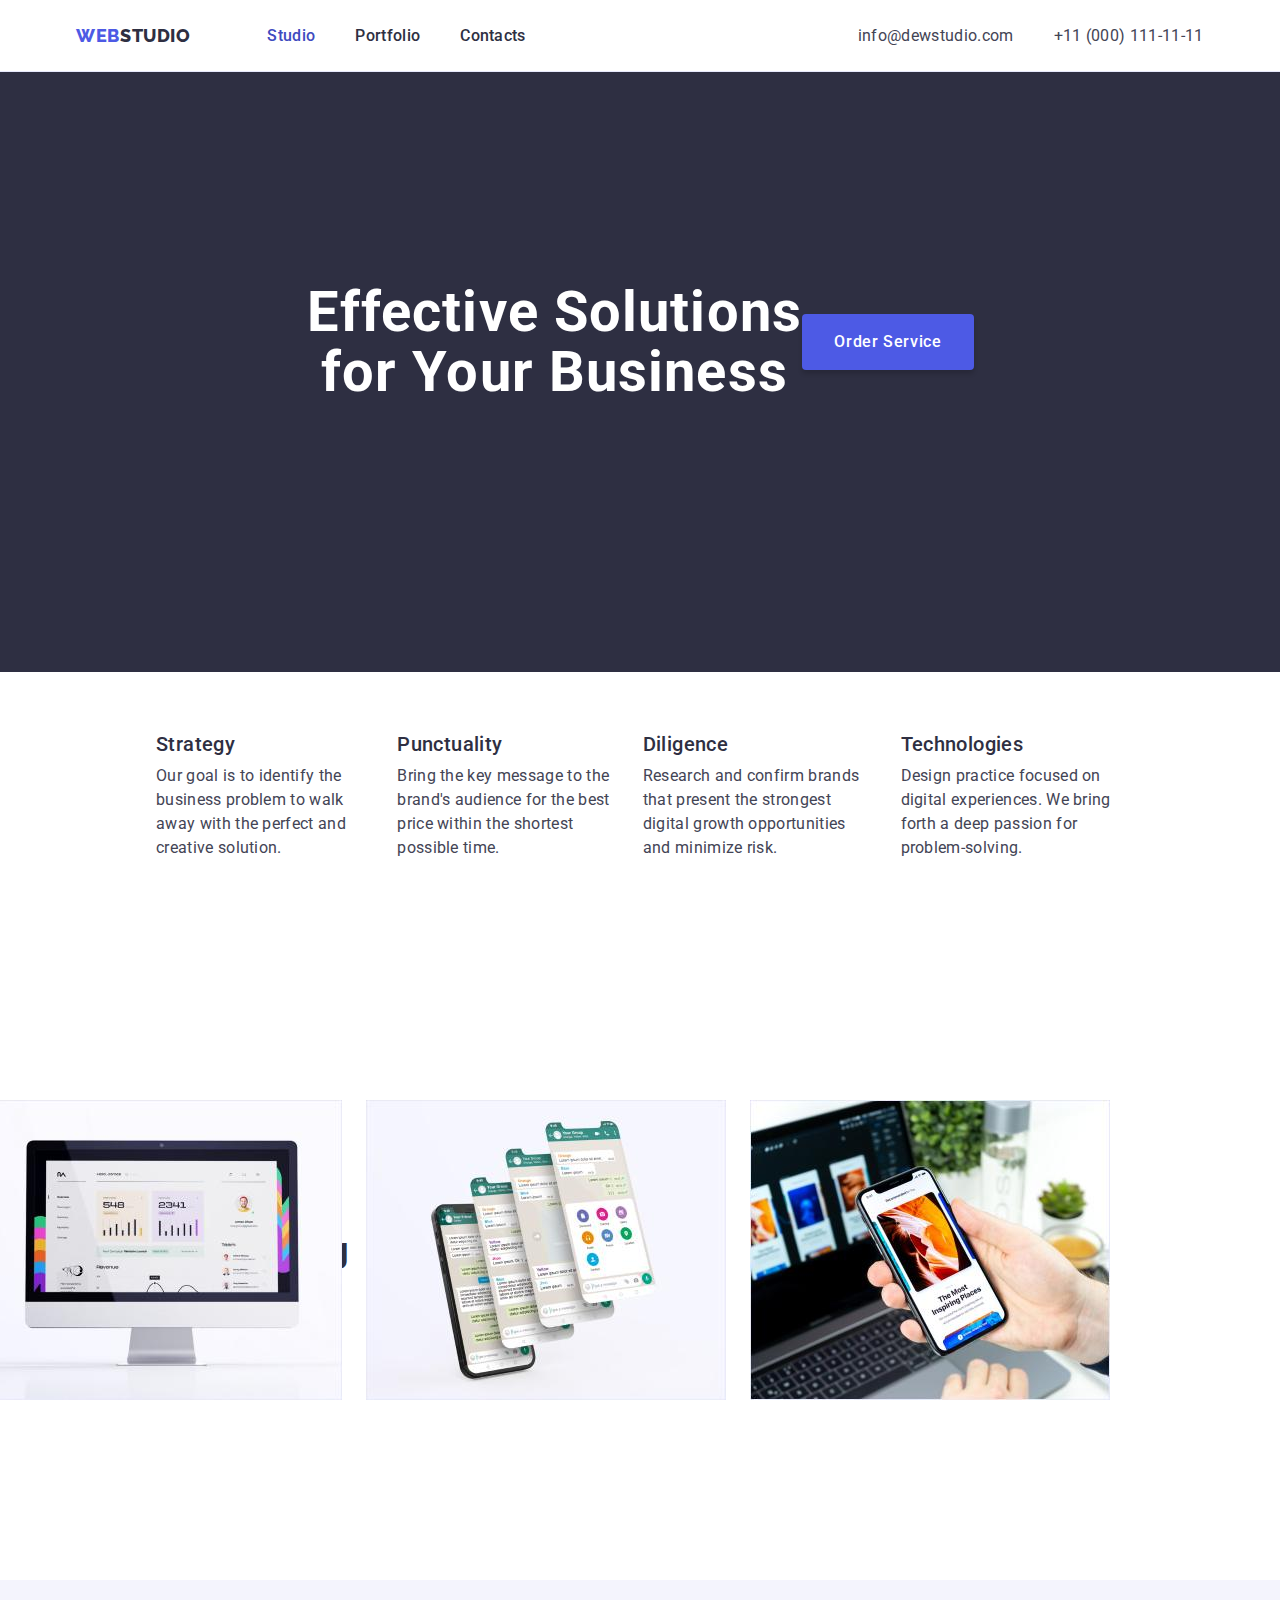
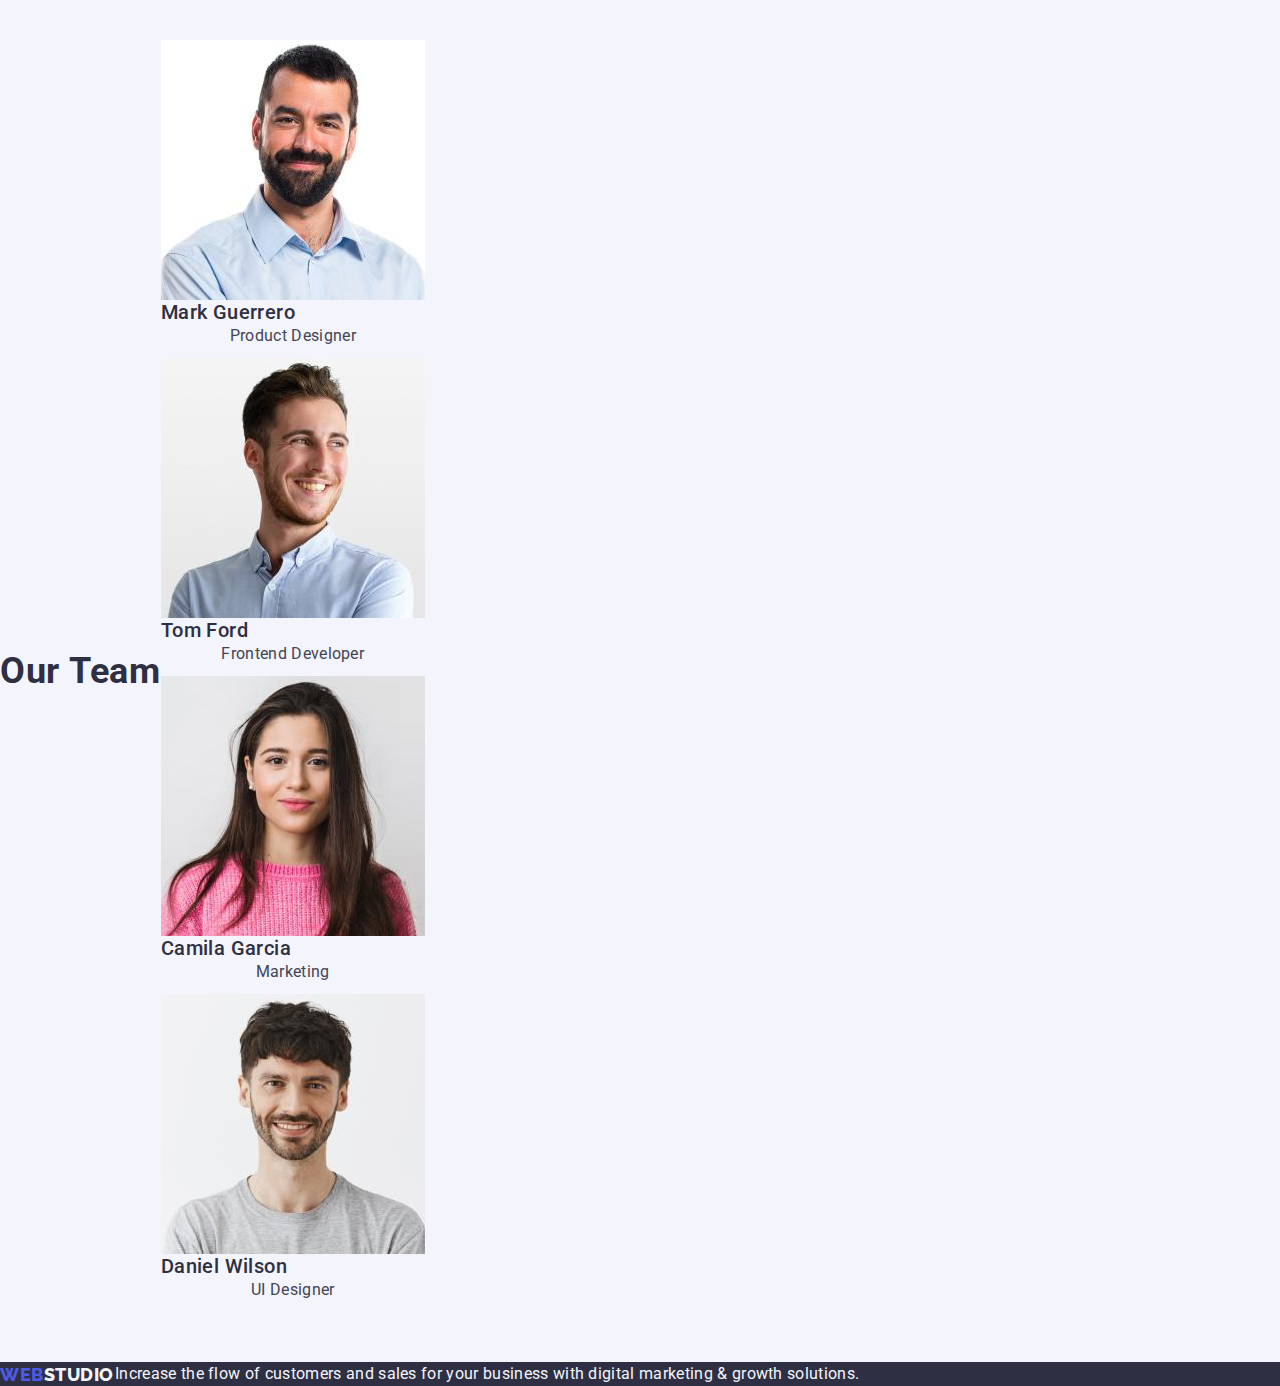
==== index.html @ af6f9128 "second" ====
<!DOCTYPE html>
<html lang="en">
  <head>
    <meta charset="UTF-8" />
    <meta http-equiv="X-UA-Compatible" content="IE=edge" />
    <meta name="viewport" content="width=device-width, initial-scale=1.0" />
    <title>Studio</title>
    <link
      rel="stylesheet"
      href="node_modules/modern-normalize/modern-normalize.css"
    />
    <link rel="preconnect" href="https://fonts.googleapis.com" />
    <link rel="preconnect" href="https://fonts.gstatic.com" crossorigin />
    <link
      href="https://fonts.googleapis.com/css2?family=Raleway:ital,wght@0,800;1,800&family=Roboto:ital,wght@0,400;0,500;0,700;0,900;1,400;1,500;1,700;1,900&display=swap"
      rel="stylesheet"
    />
    <link rel="stylesheet" href=".//css/styles.css" />
  </head>
  <body>
    <header>
      <div class="container">
        <a class="link-logo" href="index.html"
          >Web<span class="logo-part">Studio</span></a
        >
        <nav>
          <ul class="nav-list">
            <li>
              <a class="link-active nav-list-link" href="index.html">Studio</a>
            </li>
            <li>
              <a class="nav-list-link" href="portfolio.html">Portfolio</a>
            </li>
            <li>
              <a class="nav-list-link" href="contacts.html">Contacts</a>
            </li>
          </ul>
        </nav>
        <address class="link-adr">
          <ul class="contacts-list">
            <li>
              <a class="contacts-list-link" href="mailto:info@dewstudio.com"
                >info@dewstudio.com</a
              >
            </li>
            <li>
              <a class="contacts-list-link" href="tel:+110001111111"
                >+11 (000) 111-11-11</a
              >
            </li>
          </ul>
        </address>
      </div>
    </header>
    <main>
      <section class="hero">
        <div class="container">
          <h1 class="hero-title">Effective Solutions for Your Business</h1>

          <button type="button" class="hero-button">Order Service</button>
        </div>
      </section>
      <section class="section-features">
        <div class="container">
          <h2 class="visually-hidden">Our benefits</h2>
          <ul class="features-list">
            <li>
              <h3 class="features-list-title">Strategy</h3>
              <p class="features-list-text">
                Our goal is to identify the business problem to walk away with
                the perfect and creative solution.
              </p>
            </li>
            <li>
              <h3 class="features-list-title">Punctuality</h3>
              <p class="features-list-text">
                Bring the key message to the brand's audience for the best price
                within the shortest possible time.
              </p>
            </li>
            <li>
              <h3 class="features-list-title">Diligence</h3>
              <p class="features-list-text">
                Research and confirm brands that present the strongest digital
                growth opportunities and minimize risk.
              </p>
            </li>
            <li>
              <h3 class="features-list-title">Technologies</h3>
              <p class="features-list-text">
                Design practice focused on digital experiences. We bring forth a
                deep passion for problem-solving.
              </p>
            </li>
          </ul>
        </div>
      </section>
      <section class="section-work">
        <div class="container">
          <h2 class="work-title">What Are We Doing</h2>
          <ul class="work-list">
            <li>
              <img src="./image/img1-1.jpg" alt="pc" width="360" height="300" />
            </li>
            <li>
              <img
                src="./image/img1-2.jpg"
                alt="phone"
                width="360"
                height="300"
              />
            </li>
            <li>
              <img
                src="./image/img1-3.jpg"
                alt="phonelaptop"
                width="360"
                height="300"
              />
            </li>
          </ul>
        </div>
      </section>
      <section class="section-team">
        <div class="container">
          <h2 class="team-title">Our Team</h2>
          <ul class="team-list">
            <li>
              <img
                src="./image/img1-4.jpg"
                alt="Mark Guerrero"
                width="264"
                height="260"
              />
              <h3 class="team-list-title">Mark Guerrero</h3>
              <p class="team-list-text">Product Designer</p>
            </li>
            <li>
              <img
                src="./image/img1-5.jpg"
                alt="Tom Ford"
                width="264"
                height="260"
              />
              <h3 class="team-list-title">Tom Ford</h3>
              <p class="team-list-text">Frontend Developer</p>
            </li>
            <li>
              <img
                src="./image/img1-6.jpg"
                alt="Camila Garcia"
                width="264"
                height="260"
              />
              <h3 class="team-list-title">Camila Garcia</h3>
              <p class="team-list-text">Marketing</p>
            </li>
            <li>
              <img
                src="./image/img1-7.jpg"
                alt="Daniel Wilson"
                width="264"
                height="260"
              />
              <h3 class="team-list-title">Daniel Wilson</h3>
              <p class="team-list-text">UI Designer</p>
            </li>
          </ul>
        </div>
      </section>
    </main>
    <footer class="footer">
      <div class="container">
        <a class="link-logo" href="index.html"
          >Web<span class="logo-part-footer">Studio</span></a
        >
        <p class="text-footer">
          Increase the flow of customers and sales for your business with
          digital marketing & growth solutions.
        </p>
      </div>
    </footer>
  </body>
</html>
---- css/styles.css ----
:root {
  --color-dark: #2e2f42;
  --color-pressed-states: #404bbf;
  --color-text: #434455;
  --color-primary-brand: #4d5ae5;
  --color-white-background: #ffffff;
  --color-light: #f4f4fd;
  --color-accent: #e7e9fc;
  --color-subtle-text: #8e8f99;
  --color-modal-overlay: #2e2f4266;
  --color-hero-background: #2e2f42;
  --color-modal-background: #fcfcfc;
  --color-success: #31d0aa;
}

body {
  color: var(--color-dark);
  font-family: 'Roboto', 'Raleway', sans-serif;
  background-color: var(--color-white-background);
  margin: 0;
}

header {
  display: flex;
  height: 72px;
  justify-content: center;
  align-items: center;
  flex-shrink: 0;
  box-sizing: border-box;
  border-bottom: 1px solid var(--color-accent);
  background: var(--color-white-background);
}

ul {
  list-style-type: none;
  margin: 0;
  padding: 0;
}

a {
  text-decoration: none;
}

button {
  cursor: pointer;
  padding: 0;
}

address {
  font-style: normal;
}

p,
h1,
h2,
h3,
h4 {
  margin: 0;
}

img {
  display: block;
  max-width: 100vh;
  height: auto;
}

.section-features,
.section-work,
.section-team,
.section-portfolio {
  padding: 60px 0;
}

.container {
  display: flex;
  align-items: center;
  max-width: none;
  padding-left: 0;
  padding-right: 0;
  margin-left: 0;
  margin-right: 0;
}
.visually-hidden {
  position: absolute;
  width: 1px;
  height: 1px;
  margin: -1px;
  border: 0;
  padding: 0;
  white-space: nowrap;
  clip-path: inset(100%);
  clip: rect(0 0 0 0);
  overflow: hidden;
}

.link-logo {
  color: var(--color-primary-brand);
  font-family: Raleway;
  font-size: 18px;
  font-weight: 800;
  line-height: 1.16667;
  letter-spacing: 0.54px;
  text-transform: uppercase;
  display: flex;
  width: 115px;
  height: 24px;
  align-items: center;
  flex-shrink: 0;
  box-sizing: border-box;
}

.logo-part {
  color: var(--color-dark);
}

.logo-part-footer {
  color: var(--color-light);
}

.nav-list {
  display: flex;
  align-items: center;
  gap: 40px;
  justify-content: center;
  padding: 24px 332px 24px 76px;
  box-sizing: border-box;
}

.nav-list-link {
  color: var(--color-dark);
  font-family: inherit;
  font-size: 16px;
  font-weight: 500;
  line-height: 1.5;
  letter-spacing: 0.32px;
}

.nav-list-link:hover,
.nav-list-link:focus {
  color: var(--color-pressed-states);
}

.nav-list-link:active {
  color: var(--color-pressed-states);
}

.link-active {
  color: var(--color-pressed-states);
}

.contacts-list {
  display: flex;
  gap: 40px;
  align-items: center;
  justify-content: flex-end;

  /* width: calc((100% - 2 * 24px) / 3); */
}

.contacts-list-link {
  color: var(--color-text);
  font-family: inherit;
  font-size: 16px;
  line-height: 1.5;
  letter-spacing: 0.32px;
}

.contacts-list-link:hover,
.contacts-list-link:focus {
  color: var(--color-pressed-states);
}

.nav-list,
.contacts-list {
  gap: 40px;
}

.hero {
  background-color: var(--color-dark);
  display: flex;
  flex-direction: column;
  justify-content: center;
  align-items: center;
  height: 600px;
  flex-shrink: 0;
  box-sizing: border-box;
  padding-bottom: 60px;
}

.hero-title {
  color: var(--color-white-background);
  display: flex;
  text-align: center;
  width: 496px;
  font-family: inherit;
  font-size: 56px;
  font-weight: 700;
  line-height: 1.07143;
  letter-spacing: 1.12px;
  /* margin: 188px 472px 48px 472px; */
}

.hero-button {
  color: var(--color-white-background);
  text-align: center;
  font-family: inherit;
  font-size: 16px;
  font-weight: 500;
  line-height: 1.5;
  letter-spacing: 0.64px;
  background-color: var(--color-primary-brand);
  padding: 16px 32px;
  border-radius: 4px;
  box-shadow: 0px 4px 4px 0px rgba(0, 0, 0, 0.15);
  border: none;
  display: flex;
  align-items: center;
  justify-content: center;
  /* margin-top: 24px; */
}

.hero-button:hover,
.hero-button:focus {
  color: var(--color-white-background);
  background-color: var(--color-pressed-states);
}

.section-features {
  display: flex;
  align-items: center;
  justify-content: space-between;
  box-sizing: border-box;
  flex-shrink: 0;
  margin: 0 156px;
}

.features-list {
  display: flex;
  justify-content: space-between;
  align-items: center;
  gap: 24px;
}

.features-list-title {
  color: var(--color-dark);
  font-family: inherit;
  font-size: 20px;
  font-weight: 500;
  line-height: 1.2;
  letter-spacing: 0.4px;
  padding-bottom: 8px;
}

.features-list-text {
  color: var(--color-text);
  font-family: inherit;
  font-size: 16px;
  line-height: 1.5;
  letter-spacing: 0.32px;
}

.section-work {
  display: flex;
  align-items: center;
  justify-content: center;
  box-sizing: border-box;
  flex-shrink: 0;
  margin: 120px 156px 120px 156px;
}

.work-title {
  color: var(--color-dark);
  text-align: center;
  font-family: inherit;
  font-size: 36px;
  font-weight: 700;
  line-height: 1.11111;
  letter-spacing: 0.72px;
  text-transform: capitalize;
  display: flex;
  justify-content: center;
  align-items: center;
}

.work-list {
  display: flex;
  justify-content: center;
  gap: 24px;
  width: calc((100% - 2 * 24px) / 3);
}

.team-title {
  color: var(--color-dark);
  text-align: center;
  font-family: inherit;
  font-size: 36px;
  font-weight: 700;
  line-height: 1.11111;
  letter-spacing: 0.72px;
  text-transform: capitalize;
}

.team-list {
  display: flex;
  gap: 10px;
  align-items: flex-start;
  flex-wrap: wrap;
  gap: 10px;
  width: calc((100% - 2 * 24px) / 3);
}

.team-list-title {
  color: var(--color-dark);
  font-family: inherit;
  font-size: 20px;
  font-weight: 500;
  line-height: 1.2;
  letter-spacing: 0.4px;
}

.team-list-text {
  color: var(--color-text);
  text-align: center;
  font-family: Roboto;
  font-size: 16px;
  font-style: normal;
  font-weight: 400;
  line-height: 1.5;
  letter-spacing: 0.32px;
}

.text-footer {
  color: var(--color-light);
  font-family: inherit;
  font-size: 16px;
  line-height: 1.5;
  letter-spacing: 0.32px;
}



.button {
  color: var(--color-primary-brand);
  text-align: center;
  font-family: inherit;
  font-size: 16px;
  font-weight: 500;
  line-height: 1.5;
  letter-spacing: 0.64px;
  background-color: var(--color-light);
  display: flex;
  padding: 12px 24px;
  justify-content: center;
  border-radius: 4px;
  border: 1px solid var(--color-accent);
}

.buttons-list {
  display: flex;
  gap: 10px;
  align-items: flex-start;
  flex-wrap: wrap;
  gap: 10px;
  width: calc((100% - 2 * 24px) / 3);
}

.button:hover,
.button:focus {
  color: var(--color-white-background);
  background-color: var(--color-pressed-states);
}

.button:active {
  background-color: var(--color-pressed-states);
}

.portfolio-list {
  display: flex;
  gap: 10px;
  align-items: flex-start;
  flex-wrap: wrap;
  gap: 10px;
  width: calc((100% - 2 * 12px) / 3);
}

.portfolio-list-title {
  color: var(--color-dark);
  font-family: inherit;
  font-size: 20px;
  font-weight: 500;
  line-height: 1.2;
  letter-spacing: 0.4px;
}

.portfolio-list-link {
  color: var(--color-text);
  font-family: inherit;
  font-size: 16px;
  line-height: 1.5;
  letter-spacing: 0.32px;
}

.portfolio-list-text {
  color: var(--color-text);
  font-family: inherit;
  font-size: 16px;
  line-height: 1.5;
  letter-spacing: 0.32px;
}

.section-portfolio {
  background-color: var(--color-white-background);
}

.section-work {
  background-color: var(--color-white-background);
}

.section-features {
  background-color: var(--color-white-background);
}

.section-team {
  background-color: var(--color-light);
}

.footer {
  background-color: var(--color-dark);
}
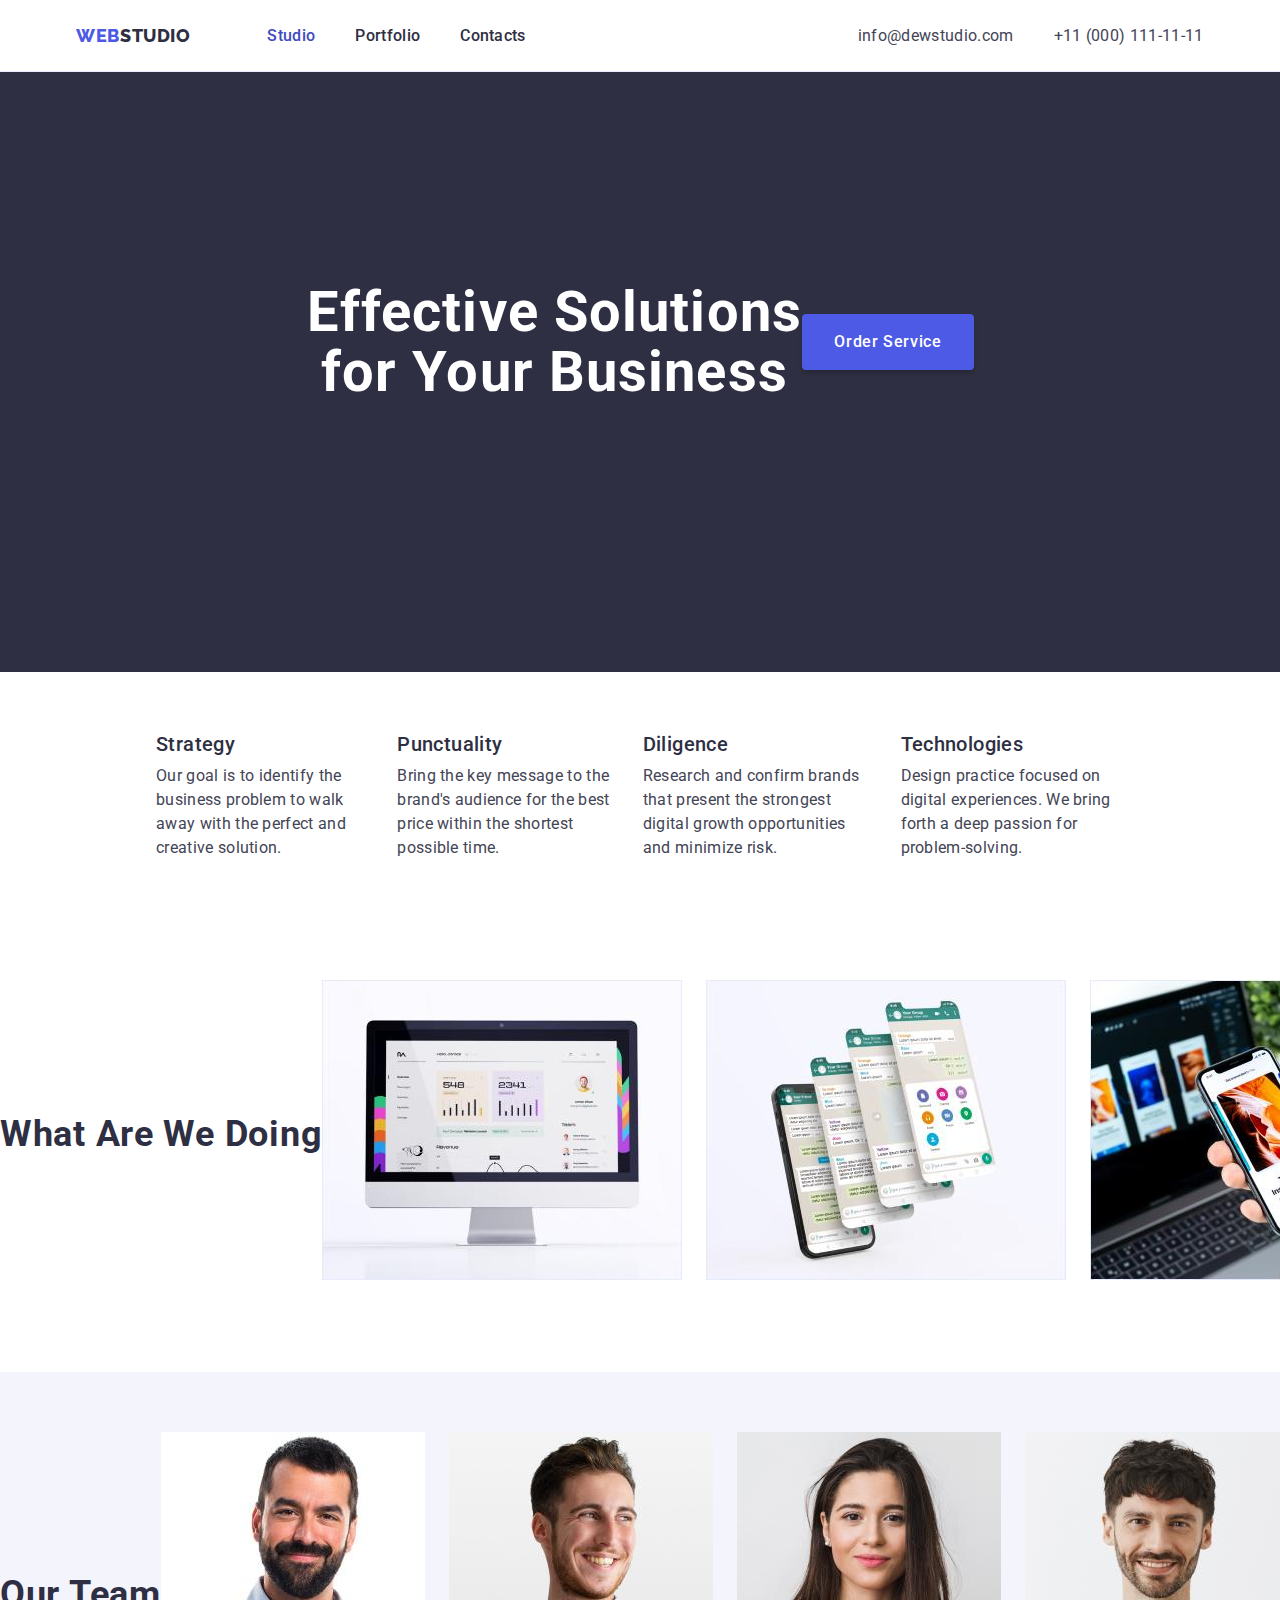
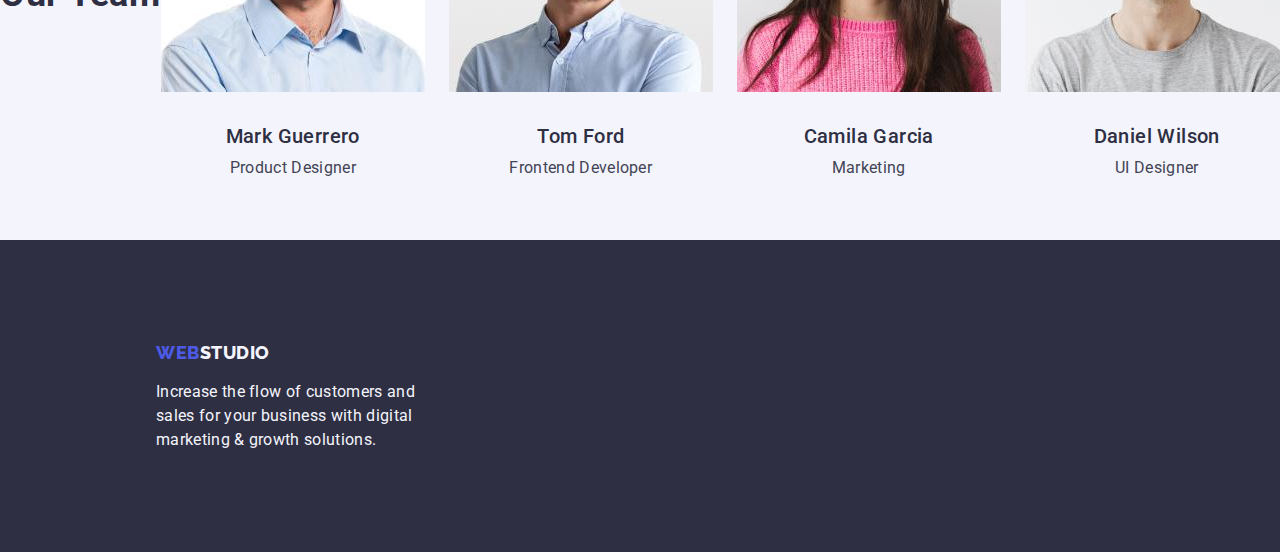
==== commit 03a41069: "9" ====
--- a/index.html
+++ b/index.html
@@ -171,7 +171,7 @@
     </main>
     <footer class="footer">
       <div class="container">
-        <a class="link-logo" href="index.html"
+        <a class="link-logo-footer" href="index.html"
           >Web<span class="logo-part-footer">Studio</span></a
         >
         <p class="text-footer">
--- a/css/styles.css
+++ b/css/styles.css
@@ -62,6 +62,7 @@
   display: block;
   max-width: 100vh;
   height: auto;
+  padding-bottom: 32px;
 }
 
 .section-features,
@@ -113,10 +114,6 @@
   color: var(--color-dark);
 }
 
-.logo-part-footer {
-  color: var(--color-light);
-}
-
 .nav-list {
   display: flex;
   align-items: center;
@@ -213,12 +210,7 @@
   border-radius: 4px;
   box-shadow: 0px 4px 4px 0px rgba(0, 0, 0, 0.15);
   border: none;
-  display: flex;
-  align-items: center;
-  justify-content: center;
-  /* margin-top: 24px; */
-}
-
+}
 .hero-button:hover,
 .hero-button:focus {
   color: var(--color-white-background);
@@ -228,7 +220,7 @@
 .section-features {
   display: flex;
   align-items: center;
-  justify-content: space-between;
+  justify-content: center;
   box-sizing: border-box;
   flex-shrink: 0;
   margin: 0 156px;
@@ -236,8 +228,10 @@
 
 .features-list {
   display: flex;
-  justify-content: space-between;
-  align-items: center;
+
+  /* justify-content: center; */
+  align-items: flex-start;
+  box-sizing: border-box;
   gap: 24px;
 }
 
@@ -261,11 +255,12 @@
 
 .section-work {
   display: flex;
-  align-items: center;
-  justify-content: center;
-  box-sizing: border-box;
-  flex-shrink: 0;
-  margin: 120px 156px 120px 156px;
+  flex-wrap: wrap;
+  align-items: center;
+  justify-content: center;
+  box-sizing: border-box;
+  flex-shrink: 0;
+  margin: 0 auto;
 }
 
 .work-title {
@@ -277,18 +272,33 @@
   line-height: 1.11111;
   letter-spacing: 0.72px;
   text-transform: capitalize;
-  display: flex;
-  justify-content: center;
-  align-items: center;
+  padding-bottom: 24px;
 }
 
 .work-list {
   display: flex;
-  justify-content: center;
+  /* justify-content: space-between; */
+
+  align-items: flex-start;
   gap: 24px;
   width: calc((100% - 2 * 24px) / 3);
 }
-
+.section-team {
+  display: flex;
+  flex-wrap: wrap;
+  align-items: center;
+  justify-content: center;
+  box-sizing: border-box;
+  flex-shrink: 0;
+  margin: 0 auto;
+}
+.team-list {
+  display: flex;
+  gap: 24px;
+  align-items: flex-start;
+  /* justify-content: space-between; */
+  width: calc((100% - 3 * 24px) / 4);
+}
 .team-title {
   color: var(--color-dark);
   text-align: center;
@@ -298,24 +308,18 @@
   line-height: 1.11111;
   letter-spacing: 0.72px;
   text-transform: capitalize;
-}
-
-.team-list {
-  display: flex;
-  gap: 10px;
-  align-items: flex-start;
-  flex-wrap: wrap;
-  gap: 10px;
-  width: calc((100% - 2 * 24px) / 3);
+  padding-bottom: 24px;
 }
 
 .team-list-title {
   color: var(--color-dark);
+  text-align: center;
   font-family: inherit;
   font-size: 20px;
   font-weight: 500;
   line-height: 1.2;
   letter-spacing: 0.4px;
+  padding-bottom: 8px;
 }
 
 .team-list-text {
@@ -328,7 +332,46 @@
   line-height: 1.5;
   letter-spacing: 0.32px;
 }
-
+.footer {
+  display: flex;
+  flex-direction: column;
+  justify-content: center;
+  align-items: baseline;
+  height: 312px;
+  flex-shrink: 0;
+  box-sizing: border-box;
+  /* padding-bottom: 60px; */
+}
+.footer .container {
+  display: flex;
+  flex-direction: column;
+  box-sizing: border-box;
+  justify-content: baseline;
+  align-items: flex-start;
+  width: 264px;
+  height: 112px;
+  flex-shrink: 0;
+  gap: 16px;
+  margin-left: 156px;
+}
+.link-logo-footer {
+  color: var(--color-primary-brand);
+  font-family: Raleway;
+  font-size: 18px;
+  font-weight: 800;
+  line-height: 1.16667;
+  letter-spacing: 0.54px;
+  text-transform: uppercase;
+  display: flex;
+  width: 115px;
+  height: 24px;
+  align-items: center;
+  flex-shrink: 0;
+  box-sizing: border-box;
+}
+.logo-part-footer {
+  color: var(--color-light);
+}
 .text-footer {
   color: var(--color-light);
   font-family: inherit;
@@ -336,9 +379,16 @@
   line-height: 1.5;
   letter-spacing: 0.32px;
 }
-
-
-
+.section-portfolio-buttons {
+  display: flex;
+  justify-content: center;
+  align-items: center;
+  box-sizing: border-box;
+  padding-top: 24px;
+  flex-shrink: 0;
+  margin: 0 auto;
+  min-width: 586px;
+}
 .button {
   color: var(--color-primary-brand);
   text-align: center;
@@ -348,20 +398,16 @@
   line-height: 1.5;
   letter-spacing: 0.64px;
   background-color: var(--color-light);
-  display: flex;
   padding: 12px 24px;
-  justify-content: center;
   border-radius: 4px;
   border: 1px solid var(--color-accent);
 }
 
 .buttons-list {
   display: flex;
-  gap: 10px;
-  align-items: flex-start;
-  flex-wrap: wrap;
-  gap: 10px;
-  width: calc((100% - 2 * 24px) / 3);
+  gap: 24px;
+  justify-content: space-between;
+  align-items: center;
 }
 
 .button:hover,
@@ -372,15 +418,24 @@
 
 .button:active {
   background-color: var(--color-pressed-states);
-}
-
+  box-shadow: 0px 3px 1px 0px rgba(0, 0, 0, 0.1),
+    0px 2px 1px 0px rgba(0, 0, 0, 0.08), 0px 2px 2px 0px rgba(0, 0, 0, 0.12);
+}
+.section-portfolio {
+  display: flex;
+  flex-wrap: wrap;
+  align-items: center;
+  /* justify-content: center; */
+  box-sizing: border-box;
+  flex-shrink: 0;
+  margin: 0 auto;
+}
 .portfolio-list {
   display: flex;
-  gap: 10px;
-  align-items: flex-start;
-  flex-wrap: wrap;
-  gap: 10px;
-  width: calc((100% - 2 * 12px) / 3);
+  gap: 24px;
+  align-items: center;
+  justify-content: space-between;
+  width: calc((100% - 2 * 24px) / 3);
 }
 
 .portfolio-list-title {
@@ -390,6 +445,7 @@
   font-weight: 500;
   line-height: 1.2;
   letter-spacing: 0.4px;
+  padding-bottom: 8px;
 }
 
 .portfolio-list-link {
@@ -426,4 +482,4 @@
 
 .footer {
   background-color: var(--color-dark);
-}+}
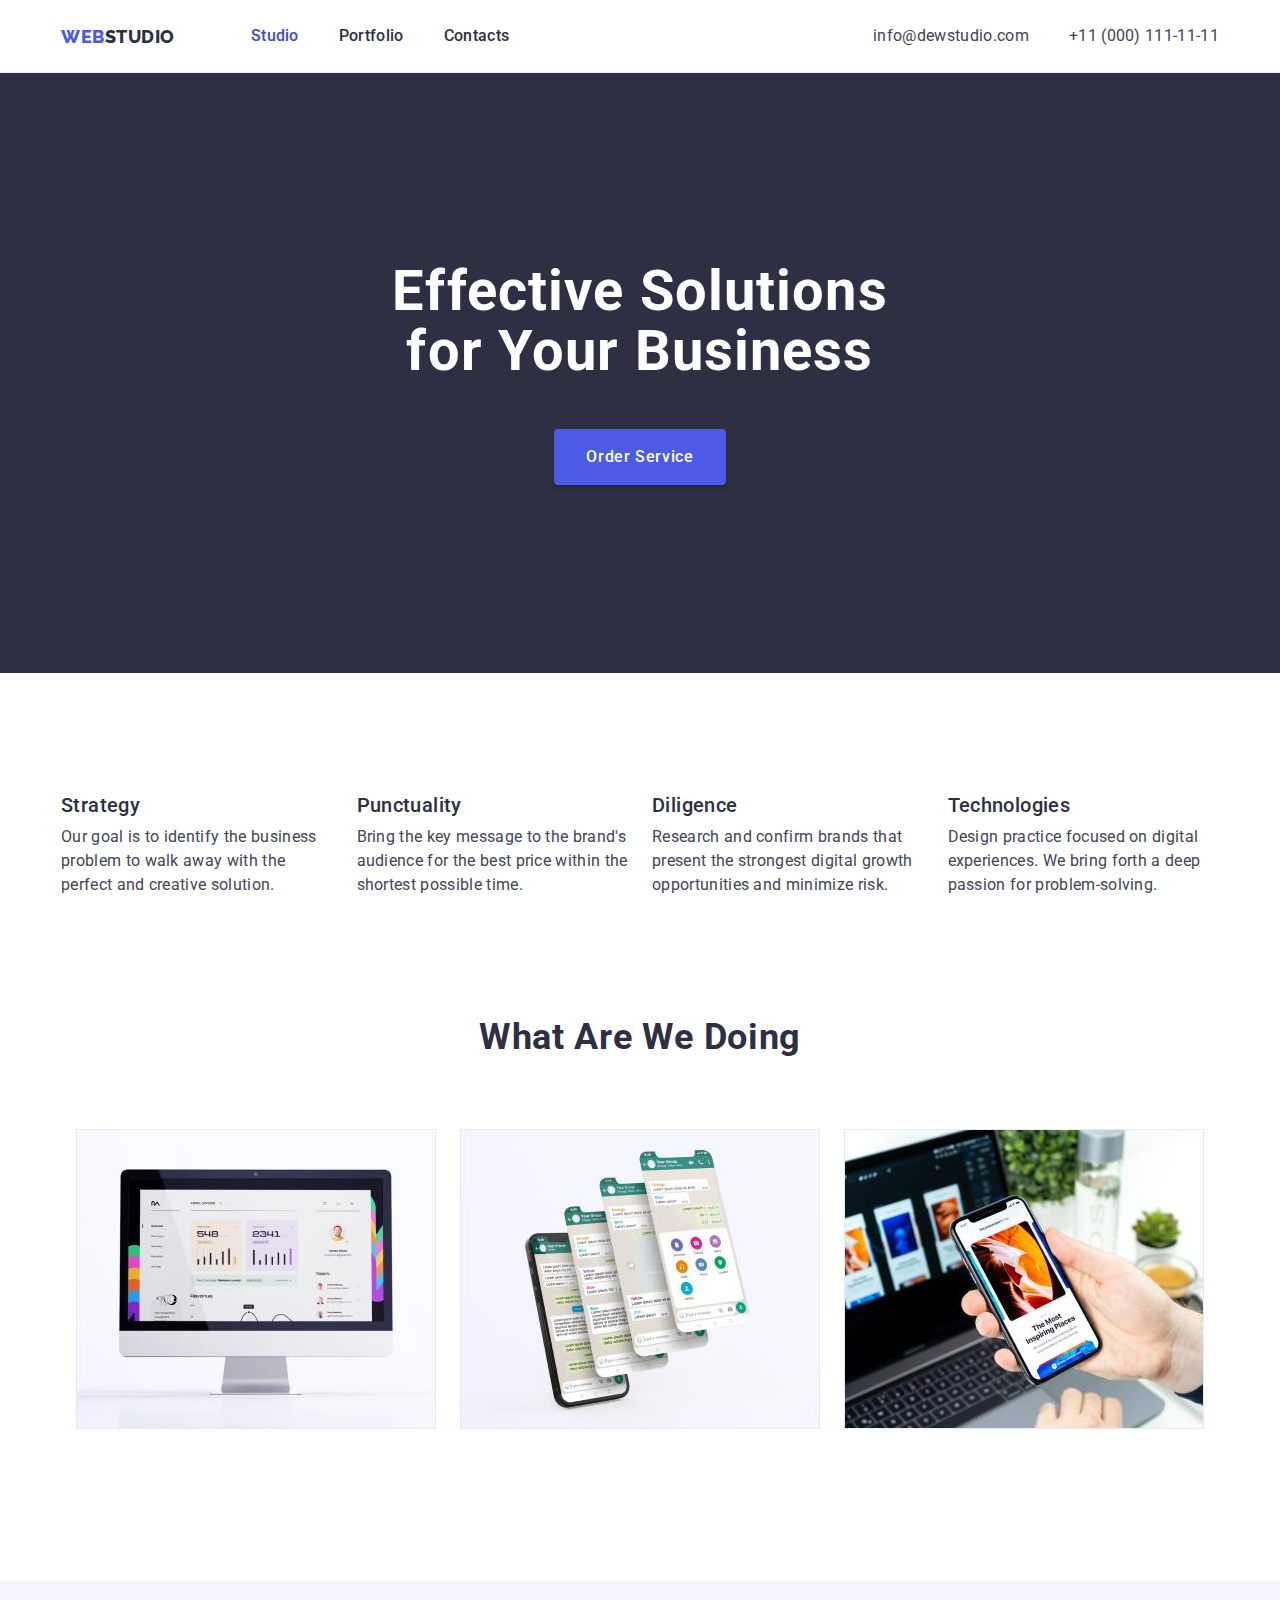
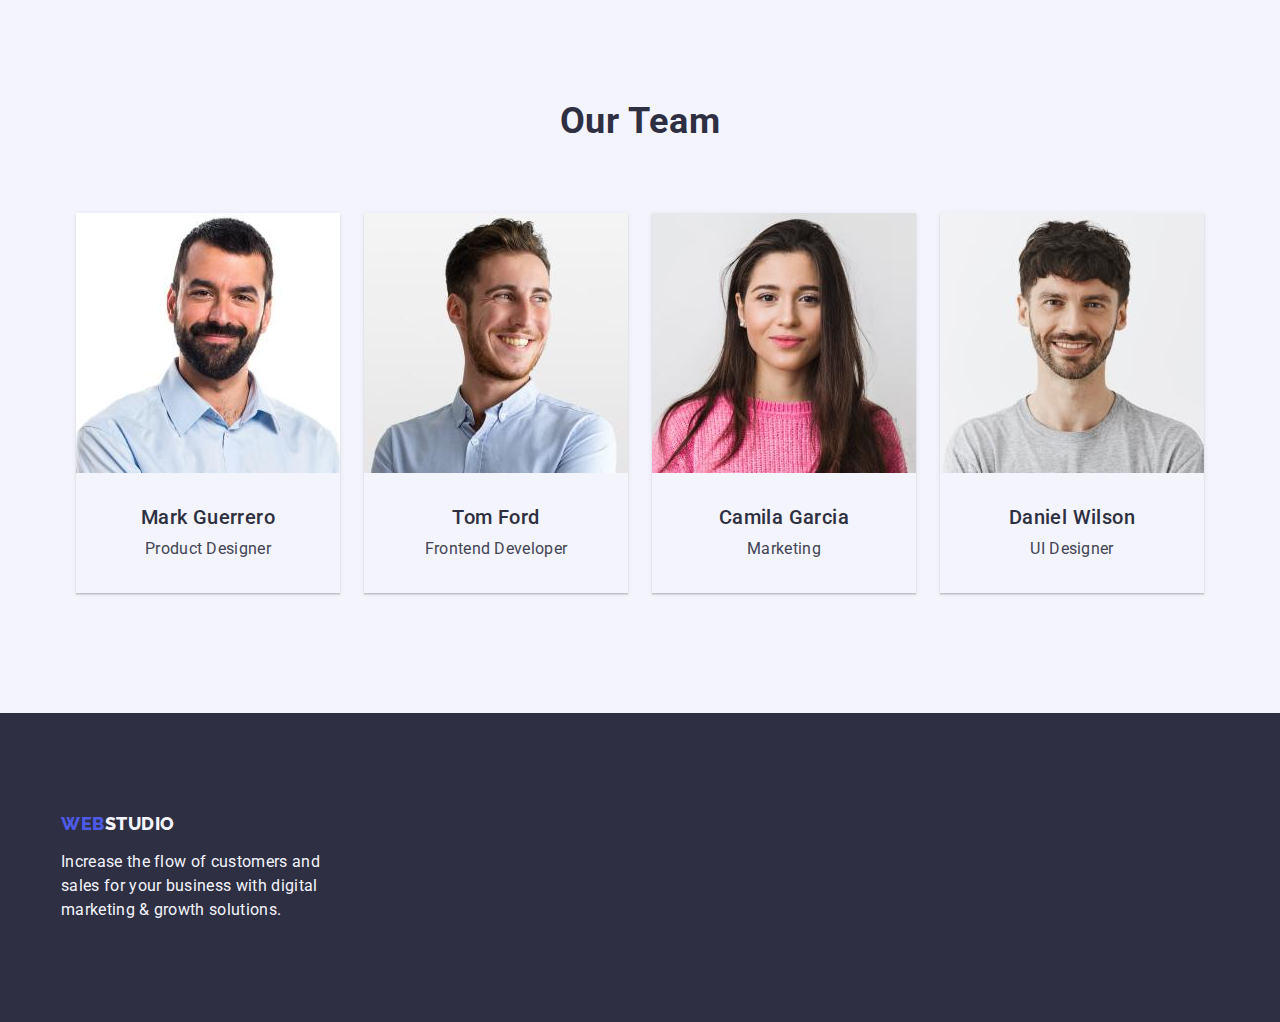
==== commit ca81f550: "12" ====
--- a/index.html
+++ b/index.html
@@ -7,7 +7,10 @@
     <title>Studio</title>
     <link
       rel="stylesheet"
-      href="node_modules/modern-normalize/modern-normalize.css"
+      href="https://cdnjs.cloudflare.com/ajax/libs/modern-normalize/2.0.0/modern-normalize.min.css"
+      integrity="sha512-4xo8blKMVCiXpTaLzQSLSw3KFOVPWhm/TRtuPVc4WG6kUgjH6J03IBuG7JZPkcWMxJ5huwaBpOpnwYElP/m6wg=="
+      crossorigin="anonymous"
+      referrerpolicy="no-referrer"
     />
     <link rel="preconnect" href="https://fonts.googleapis.com" />
     <link rel="preconnect" href="https://fonts.gstatic.com" crossorigin />
@@ -64,28 +67,28 @@
         <div class="container">
           <h2 class="visually-hidden">Our benefits</h2>
           <ul class="features-list">
-            <li>
+            <li class="features-list-li">
               <h3 class="features-list-title">Strategy</h3>
               <p class="features-list-text">
                 Our goal is to identify the business problem to walk away with
                 the perfect and creative solution.
               </p>
             </li>
-            <li>
+            <li class="features-list-li">
               <h3 class="features-list-title">Punctuality</h3>
               <p class="features-list-text">
                 Bring the key message to the brand's audience for the best price
                 within the shortest possible time.
               </p>
             </li>
-            <li>
+            <li class="features-list-li">
               <h3 class="features-list-title">Diligence</h3>
               <p class="features-list-text">
                 Research and confirm brands that present the strongest digital
                 growth opportunities and minimize risk.
               </p>
             </li>
-            <li>
+            <li class="features-list-li">
               <h3 class="features-list-title">Technologies</h3>
               <p class="features-list-text">
                 Design practice focused on digital experiences. We bring forth a
@@ -99,10 +102,10 @@
         <div class="container">
           <h2 class="work-title">What Are We Doing</h2>
           <ul class="work-list">
-            <li>
+            <li class="work-list-li">
               <img src="./image/img1-1.jpg" alt="pc" width="360" height="300" />
             </li>
-            <li>
+            <li class="work-list-li">
               <img
                 src="./image/img1-2.jpg"
                 alt="phone"
@@ -110,7 +113,7 @@
                 height="300"
               />
             </li>
-            <li>
+            <li class="work-list-li">
               <img
                 src="./image/img1-3.jpg"
                 alt="phonelaptop"
@@ -125,7 +128,7 @@
         <div class="container">
           <h2 class="team-title">Our Team</h2>
           <ul class="team-list">
-            <li>
+            <li class="team-list-li">
               <img
                 src="./image/img1-4.jpg"
                 alt="Mark Guerrero"
@@ -135,7 +138,7 @@
               <h3 class="team-list-title">Mark Guerrero</h3>
               <p class="team-list-text">Product Designer</p>
             </li>
-            <li>
+            <li class="team-list-li">
               <img
                 src="./image/img1-5.jpg"
                 alt="Tom Ford"
@@ -145,7 +148,7 @@
               <h3 class="team-list-title">Tom Ford</h3>
               <p class="team-list-text">Frontend Developer</p>
             </li>
-            <li>
+            <li class="team-list-li">
               <img
                 src="./image/img1-6.jpg"
                 alt="Camila Garcia"
@@ -155,7 +158,7 @@
               <h3 class="team-list-title">Camila Garcia</h3>
               <p class="team-list-text">Marketing</p>
             </li>
-            <li>
+            <li class="team-list-li">
               <img
                 src="./image/img1-7.jpg"
                 alt="Daniel Wilson"
--- a/css/styles.css
+++ b/css/styles.css
@@ -12,44 +12,31 @@
   --color-modal-background: #fcfcfc;
   --color-success: #31d0aa;
 }
-
 body {
   color: var(--color-dark);
   font-family: 'Roboto', 'Raleway', sans-serif;
   background-color: var(--color-white-background);
   margin: 0;
 }
-
 header {
-  display: flex;
-  height: 72px;
-  justify-content: center;
-  align-items: center;
-  flex-shrink: 0;
-  box-sizing: border-box;
   border-bottom: 1px solid var(--color-accent);
-  background: var(--color-white-background);
-}
-
+}
 ul {
   list-style-type: none;
   margin: 0;
   padding: 0;
 }
-
 a {
   text-decoration: none;
 }
-
 button {
   cursor: pointer;
   padding: 0;
 }
-
 address {
   font-style: normal;
-}
-
+  margin-left: auto;
+}
 p,
 h1,
 h2,
@@ -57,29 +44,21 @@
 h4 {
   margin: 0;
 }
-
 img {
   display: block;
   max-width: 100vh;
   height: auto;
-  padding-bottom: 32px;
-}
-
-.section-features,
+  margin-bottom: 32px;
+}
+.hero,
 .section-work,
-.section-team,
-.section-portfolio {
-  padding: 60px 0;
-}
-
+.section-team {
+  padding: 120px 0;
+}
 .container {
-  display: flex;
-  align-items: center;
-  max-width: none;
-  padding-left: 0;
-  padding-right: 0;
-  margin-left: 0;
-  margin-right: 0;
+  padding: 0 15px;
+  margin: 0 auto;
+  max-width: 1158px;
 }
 .visually-hidden {
   position: absolute;
@@ -93,7 +72,10 @@
   clip: rect(0 0 0 0);
   overflow: hidden;
 }
-
+header .container {
+  display: flex;
+  align-items: center;
+}
 .link-logo {
   color: var(--color-primary-brand);
   font-family: Raleway;
@@ -102,27 +84,15 @@
   line-height: 1.16667;
   letter-spacing: 0.54px;
   text-transform: uppercase;
-  display: flex;
-  width: 115px;
-  height: 24px;
-  align-items: center;
-  flex-shrink: 0;
-  box-sizing: border-box;
-}
-
+}
 .logo-part {
   color: var(--color-dark);
 }
-
 .nav-list {
   display: flex;
   align-items: center;
-  gap: 40px;
-  justify-content: center;
-  padding: 24px 332px 24px 76px;
-  box-sizing: border-box;
-}
-
+  margin-left: 76px;
+}
 .nav-list-link {
   color: var(--color-dark);
   font-family: inherit;
@@ -130,30 +100,28 @@
   font-weight: 500;
   line-height: 1.5;
   letter-spacing: 0.32px;
-}
-
+  padding: 24px 0;
+  display: block;
+}
 .nav-list-link:hover,
 .nav-list-link:focus {
   color: var(--color-pressed-states);
 }
-
 .nav-list-link:active {
   color: var(--color-pressed-states);
 }
-
 .link-active {
   color: var(--color-pressed-states);
 }
-
+.nav-list,
 .contacts-list {
-  display: flex;
   gap: 40px;
+}
+.contacts-list {
+  display: flex;
   align-items: center;
   justify-content: flex-end;
-
-  /* width: calc((100% - 2 * 24px) / 3); */
-}
-
+}
 .contacts-list-link {
   color: var(--color-text);
   font-family: inherit;
@@ -161,29 +129,19 @@
   line-height: 1.5;
   letter-spacing: 0.32px;
 }
-
 .contacts-list-link:hover,
 .contacts-list-link:focus {
   color: var(--color-pressed-states);
 }
-
-.nav-list,
-.contacts-list {
-  gap: 40px;
-}
-
 .hero {
   background-color: var(--color-dark);
-  display: flex;
-  flex-direction: column;
-  justify-content: center;
-  align-items: center;
-  height: 600px;
-  flex-shrink: 0;
-  box-sizing: border-box;
-  padding-bottom: 60px;
-}
-
+  padding: 188px 0;
+}
+.hero .container {
+  display: flex;
+  flex-direction: column;
+  align-items: center;
+}
 .hero-title {
   color: var(--color-white-background);
   display: flex;
@@ -194,9 +152,8 @@
   font-weight: 700;
   line-height: 1.07143;
   letter-spacing: 1.12px;
-  /* margin: 188px 472px 48px 472px; */
-}
-
+  margin-bottom: 48px;
+}
 .hero-button {
   color: var(--color-white-background);
   text-align: center;
@@ -216,25 +173,18 @@
   color: var(--color-white-background);
   background-color: var(--color-pressed-states);
 }
-
-.section-features {
-  display: flex;
-  align-items: center;
-  justify-content: center;
-  box-sizing: border-box;
-  flex-shrink: 0;
-  margin: 0 156px;
-}
-
+.section-features .container {
+  display: flex;
+  align-items: flex-start;
+  padding-top: 120px;
+}
 .features-list {
   display: flex;
-
-  /* justify-content: center; */
-  align-items: flex-start;
-  box-sizing: border-box;
-  gap: 24px;
-}
-
+  gap: 24px;
+}
+.features-list-li {
+  width: calc((100% - 3 * 24px) / 4);
+}
 .features-list-title {
   color: var(--color-dark);
   font-family: inherit;
@@ -242,9 +192,8 @@
   font-weight: 500;
   line-height: 1.2;
   letter-spacing: 0.4px;
-  padding-bottom: 8px;
-}
-
+  margin-bottom: 8px;
+}
 .features-list-text {
   color: var(--color-text);
   font-family: inherit;
@@ -252,17 +201,11 @@
   line-height: 1.5;
   letter-spacing: 0.32px;
 }
-
-.section-work {
-  display: flex;
-  flex-wrap: wrap;
-  align-items: center;
-  justify-content: center;
-  box-sizing: border-box;
-  flex-shrink: 0;
-  margin: 0 auto;
-}
-
+.section-work .container {
+  display: flex;
+  align-items: center;
+  flex-direction: column;
+}
 .work-title {
   color: var(--color-dark);
   text-align: center;
@@ -272,32 +215,29 @@
   line-height: 1.11111;
   letter-spacing: 0.72px;
   text-transform: capitalize;
-  padding-bottom: 24px;
-}
-
+  margin-bottom: 72px;
+}
 .work-list {
   display: flex;
-  /* justify-content: space-between; */
-
-  align-items: flex-start;
-  gap: 24px;
+  gap: 24px;
+}
+.work-list-li {
   width: calc((100% - 2 * 24px) / 3);
 }
-.section-team {
-  display: flex;
-  flex-wrap: wrap;
-  align-items: center;
-  justify-content: center;
-  box-sizing: border-box;
-  flex-shrink: 0;
-  margin: 0 auto;
+.section-team .container {
+  display: flex;
+  align-items: center;
+  flex-direction: column;
 }
 .team-list {
   display: flex;
   gap: 24px;
-  align-items: flex-start;
-  /* justify-content: space-between; */
+}
+.team-list-li {
   width: calc((100% - 3 * 24px) / 4);
+  box-shadow: 0px 1px 6px 0px rgba(46, 47, 66, 0.08),
+    0px 1px 1px 0px rgba(46, 47, 66, 0.16),
+    0px 2px 1px 0px rgba(46, 47, 66, 0.08);
 }
 .team-title {
   color: var(--color-dark);
@@ -308,9 +248,8 @@
   line-height: 1.11111;
   letter-spacing: 0.72px;
   text-transform: capitalize;
-  padding-bottom: 24px;
-}
-
+  margin-bottom: 72px;
+}
 .team-list-title {
   color: var(--color-dark);
   text-align: center;
@@ -319,40 +258,25 @@
   font-weight: 500;
   line-height: 1.2;
   letter-spacing: 0.4px;
-  padding-bottom: 8px;
-}
-
+  margin-bottom: 8px;
+}
 .team-list-text {
   color: var(--color-text);
   text-align: center;
-  font-family: Roboto;
-  font-size: 16px;
-  font-style: normal;
-  font-weight: 400;
-  line-height: 1.5;
-  letter-spacing: 0.32px;
+  font-family: inherit;
+  font-size: 16px;
+  line-height: 1.5;
+  letter-spacing: 0.32px;
+  margin-bottom: 32px;
 }
 .footer {
-  display: flex;
-  flex-direction: column;
-  justify-content: center;
-  align-items: baseline;
-  height: 312px;
-  flex-shrink: 0;
-  box-sizing: border-box;
-  /* padding-bottom: 60px; */
+  padding: 100px 0;
+    background-color: var(--color-dark);
 }
 .footer .container {
   display: flex;
   flex-direction: column;
-  box-sizing: border-box;
-  justify-content: baseline;
   align-items: flex-start;
-  width: 264px;
-  height: 112px;
-  flex-shrink: 0;
-  gap: 16px;
-  margin-left: 156px;
 }
 .link-logo-footer {
   color: var(--color-primary-brand);
@@ -362,15 +286,11 @@
   line-height: 1.16667;
   letter-spacing: 0.54px;
   text-transform: uppercase;
-  display: flex;
-  width: 115px;
-  height: 24px;
-  align-items: center;
-  flex-shrink: 0;
-  box-sizing: border-box;
+  margin-bottom: 16px;
 }
 .logo-part-footer {
   color: var(--color-light);
+  display: inline-block;
 }
 .text-footer {
   color: var(--color-light);
@@ -378,16 +298,13 @@
   font-size: 16px;
   line-height: 1.5;
   letter-spacing: 0.32px;
-}
-.section-portfolio-buttons {
-  display: flex;
-  justify-content: center;
-  align-items: center;
-  box-sizing: border-box;
-  padding-top: 24px;
-  flex-shrink: 0;
-  margin: 0 auto;
-  min-width: 586px;
+  width: 264px;
+}
+.section-portfolio-buttons .container {
+  display: flex;
+  align-items: center;
+  flex-direction: column;
+  padding-top: 96px;
 }
 .button {
   color: var(--color-primary-brand);
@@ -402,52 +319,48 @@
   border-radius: 4px;
   border: 1px solid var(--color-accent);
 }
-
 .buttons-list {
   display: flex;
   gap: 24px;
-  justify-content: space-between;
-  align-items: center;
-}
-
+  margin-bottom: 72px;
+}
+.button-list-li {
+  width: calc((100% - 4 * 24px) / 5);
+}
 .button:hover,
 .button:focus {
   color: var(--color-white-background);
   background-color: var(--color-pressed-states);
 }
-
 .button:active {
   background-color: var(--color-pressed-states);
   box-shadow: 0px 3px 1px 0px rgba(0, 0, 0, 0.1),
     0px 2px 1px 0px rgba(0, 0, 0, 0.08), 0px 2px 2px 0px rgba(0, 0, 0, 0.12);
 }
-.section-portfolio {
+.section-portfolio .container {
+  display: flex;
+  align-items: center;
+  padding-bottom: 120px;
+  }
+.portfolio-list {
   display: flex;
   flex-wrap: wrap;
-  align-items: center;
-  /* justify-content: center; */
-  box-sizing: border-box;
-  flex-shrink: 0;
-  margin: 0 auto;
-}
-.portfolio-list {
-  display: flex;
-  gap: 24px;
-  align-items: center;
-  justify-content: space-between;
+  align-content: stretch;
+  gap: 24px;
+}
+.portfolio-list-li {
   width: calc((100% - 2 * 24px) / 3);
 }
-
 .portfolio-list-title {
   color: var(--color-dark);
+  text-align: left;
   font-family: inherit;
   font-size: 20px;
   font-weight: 500;
   line-height: 1.2;
   letter-spacing: 0.4px;
-  padding-bottom: 8px;
-}
-
+  margin-bottom: 8px;
+}
 .portfolio-list-link {
   color: var(--color-text);
   font-family: inherit;
@@ -455,31 +368,25 @@
   line-height: 1.5;
   letter-spacing: 0.32px;
 }
-
 .portfolio-list-text {
   color: var(--color-text);
-  font-family: inherit;
-  font-size: 16px;
-  line-height: 1.5;
-  letter-spacing: 0.32px;
-}
-
+  text-align: left;
+  font-family: inherit;
+  font-size: 16px;
+  line-height: 1.5;
+  letter-spacing: 0.32px;
+  margin-bottom: 32px;
+}
 .section-portfolio {
   background-color: var(--color-white-background);
 }
-
 .section-work {
   background-color: var(--color-white-background);
 }
-
 .section-features {
   background-color: var(--color-white-background);
 }
-
 .section-team {
   background-color: var(--color-light);
 }
 
-.footer {
-  background-color: var(--color-dark);
-}
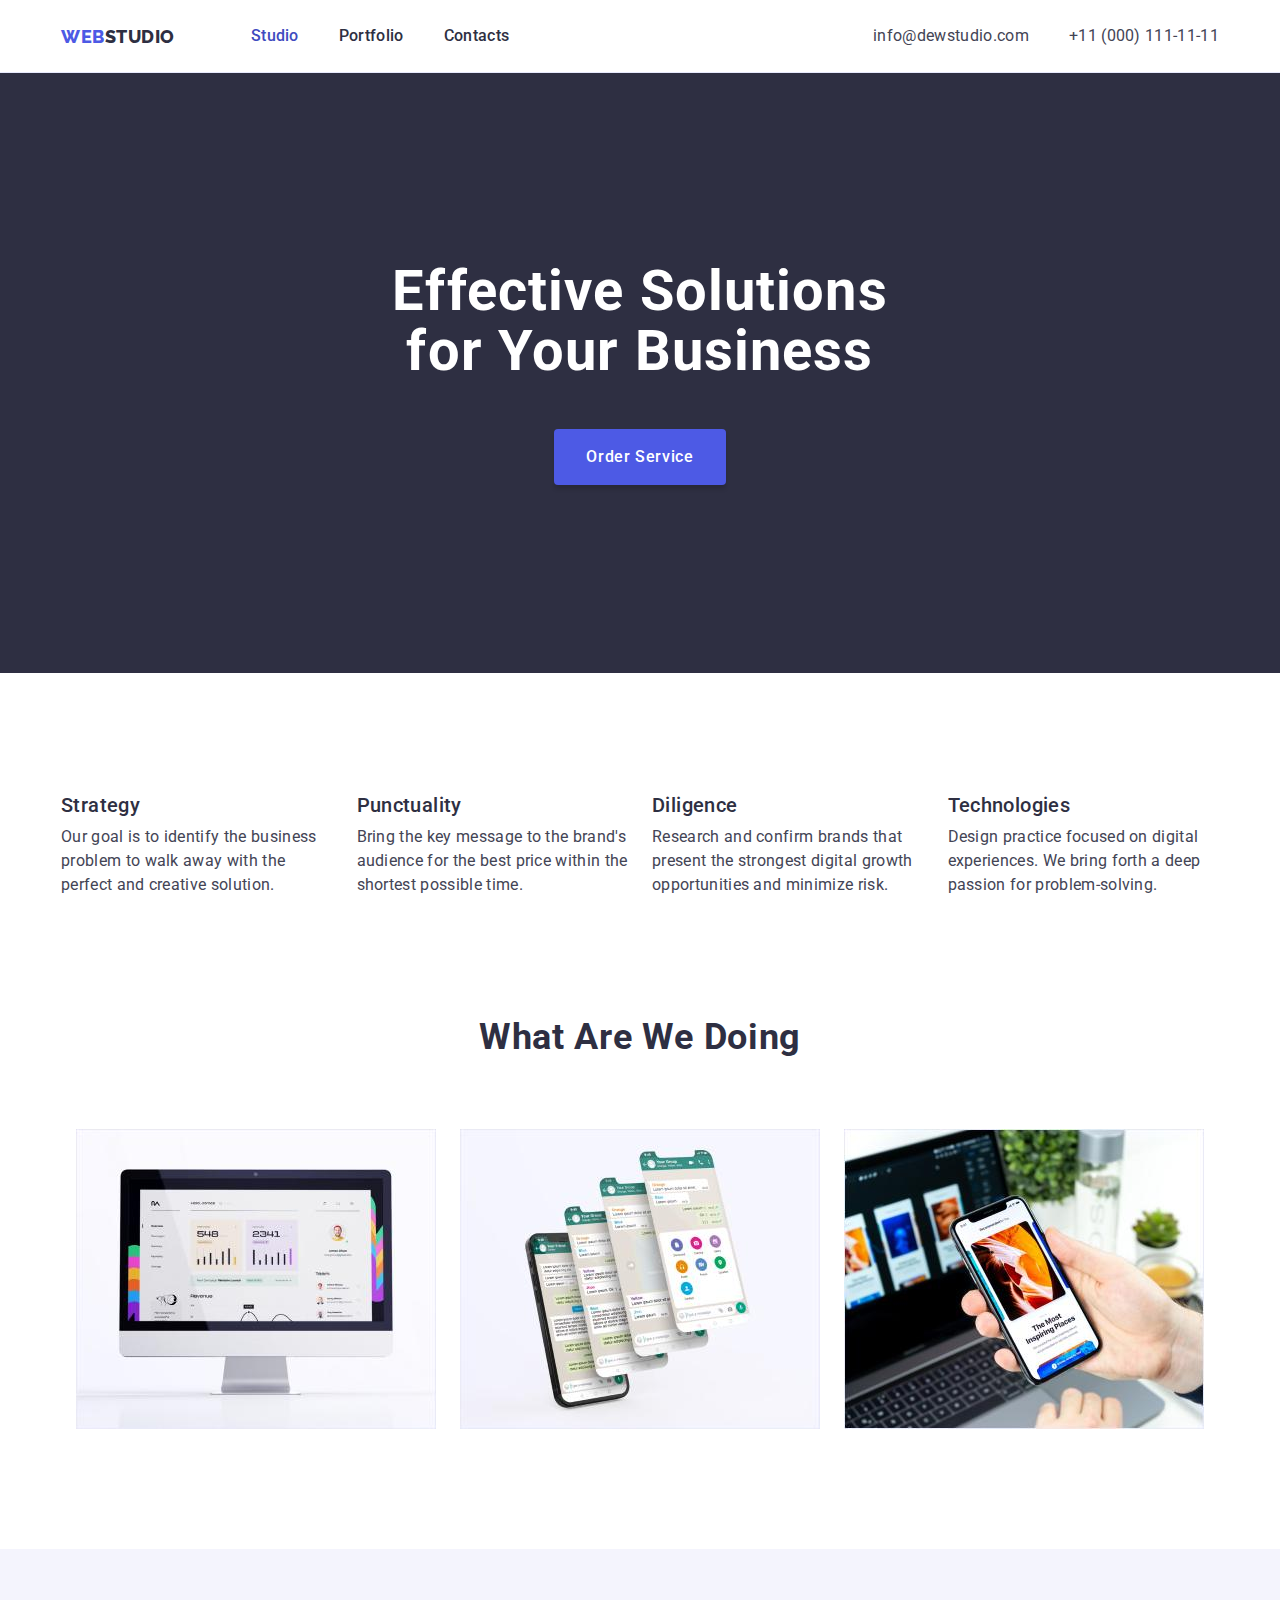
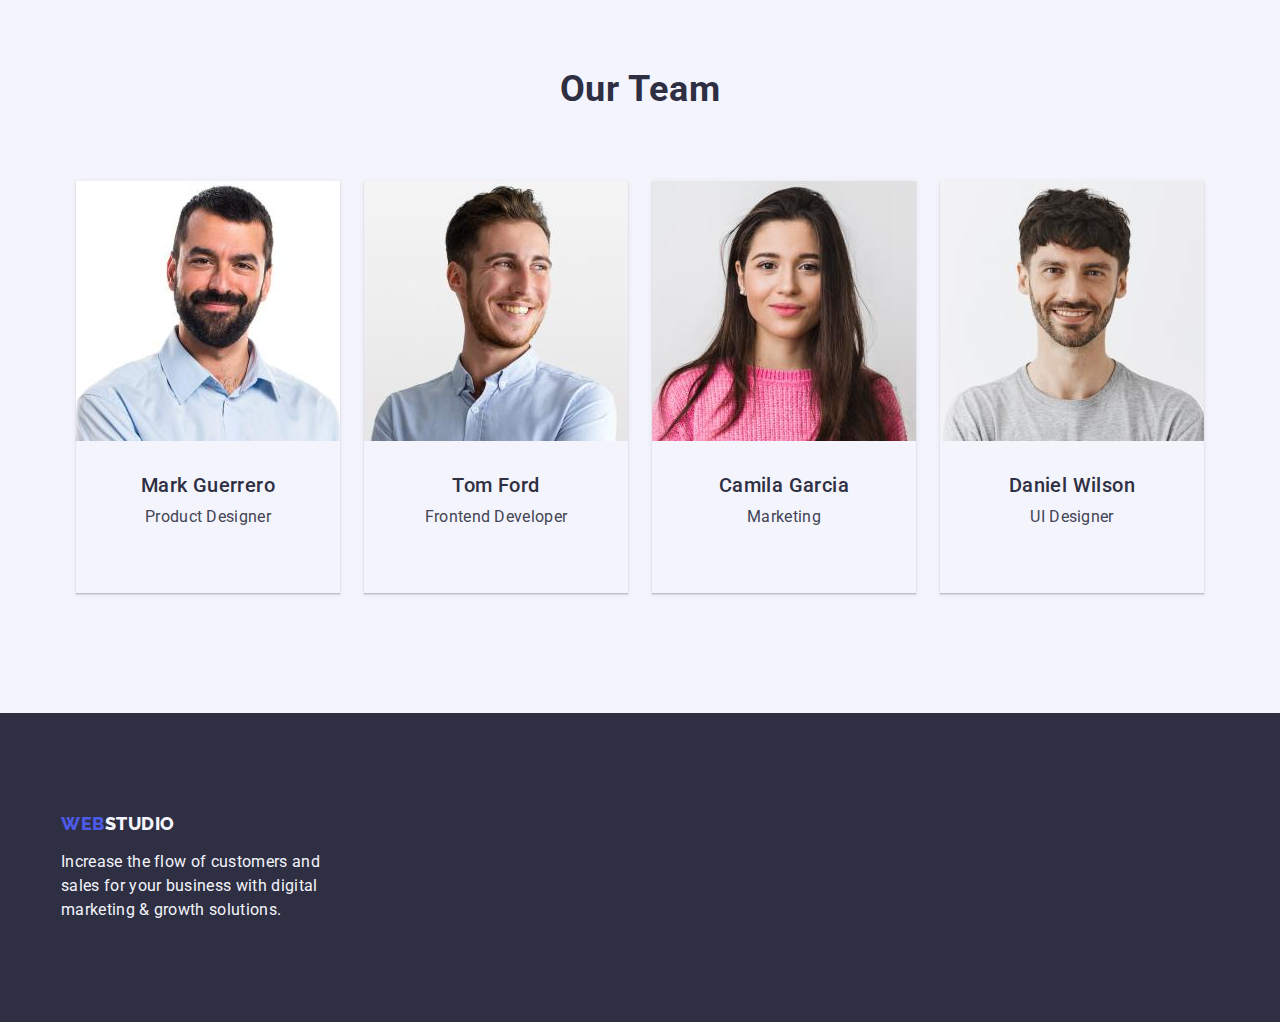
==== commit 109c20f6: "15" ====
--- a/index.html
+++ b/index.html
@@ -135,8 +135,10 @@
                 width="264"
                 height="260"
               />
-              <h3 class="team-list-title">Mark Guerrero</h3>
-              <p class="team-list-text">Product Designer</p>
+              <div class="team-title-text">
+                <h3 class="team-list-title">Mark Guerrero</h3>
+                <p class="team-list-text">Product Designer</p>
+              </div>
             </li>
             <li class="team-list-li">
               <img
@@ -145,8 +147,10 @@
                 width="264"
                 height="260"
               />
-              <h3 class="team-list-title">Tom Ford</h3>
-              <p class="team-list-text">Frontend Developer</p>
+              <div class="team-title-text">
+                <h3 class="team-list-title">Tom Ford</h3>
+                <p class="team-list-text">Frontend Developer</p>
+              </div>
             </li>
             <li class="team-list-li">
               <img
@@ -155,8 +159,10 @@
                 width="264"
                 height="260"
               />
-              <h3 class="team-list-title">Camila Garcia</h3>
-              <p class="team-list-text">Marketing</p>
+              <div class="team-title-text">
+                <h3 class="team-list-title">Camila Garcia</h3>
+                <p class="team-list-text">Marketing</p>
+              </div>
             </li>
             <li class="team-list-li">
               <img
@@ -165,8 +171,10 @@
                 width="264"
                 height="260"
               />
-              <h3 class="team-list-title">Daniel Wilson</h3>
-              <p class="team-list-text">UI Designer</p>
+              <div class="team-title-text">
+                <h3 class="team-list-title">Daniel Wilson</h3>
+                <p class="team-list-text">UI Designer</p>
+              </div>
             </li>
           </ul>
         </div>
--- a/css/styles.css
+++ b/css/styles.css
@@ -12,31 +12,38 @@
   --color-modal-background: #fcfcfc;
   --color-success: #31d0aa;
 }
+
 body {
   color: var(--color-dark);
   font-family: 'Roboto', 'Raleway', sans-serif;
   background-color: var(--color-white-background);
   margin: 0;
 }
+
 header {
   border-bottom: 1px solid var(--color-accent);
 }
+
 ul {
   list-style-type: none;
   margin: 0;
   padding: 0;
 }
+
 a {
   text-decoration: none;
 }
+
 button {
   cursor: pointer;
   padding: 0;
 }
+
 address {
   font-style: normal;
   margin-left: auto;
 }
+
 p,
 h1,
 h2,
@@ -44,22 +51,26 @@
 h4 {
   margin: 0;
 }
+
 img {
   display: block;
   max-width: 100vh;
   height: auto;
-  margin-bottom: 32px;
-}
+  /* margin-bottom: 32px; */
+}
+
 .hero,
 .section-work,
 .section-team {
   padding: 120px 0;
 }
+
 .container {
   padding: 0 15px;
   margin: 0 auto;
   max-width: 1158px;
 }
+
 .visually-hidden {
   position: absolute;
   width: 1px;
@@ -72,10 +83,12 @@
   clip: rect(0 0 0 0);
   overflow: hidden;
 }
+
 header .container {
   display: flex;
   align-items: center;
 }
+
 .link-logo {
   color: var(--color-primary-brand);
   font-family: Raleway;
@@ -85,14 +98,17 @@
   letter-spacing: 0.54px;
   text-transform: uppercase;
 }
+
 .logo-part {
   color: var(--color-dark);
 }
+
 .nav-list {
   display: flex;
   align-items: center;
   margin-left: 76px;
 }
+
 .nav-list-link {
   color: var(--color-dark);
   font-family: inherit;
@@ -103,25 +119,31 @@
   padding: 24px 0;
   display: block;
 }
+
 .nav-list-link:hover,
 .nav-list-link:focus {
   color: var(--color-pressed-states);
 }
+
 .nav-list-link:active {
   color: var(--color-pressed-states);
 }
+
 .link-active {
   color: var(--color-pressed-states);
 }
+
 .nav-list,
 .contacts-list {
   gap: 40px;
 }
+
 .contacts-list {
   display: flex;
   align-items: center;
   justify-content: flex-end;
 }
+
 .contacts-list-link {
   color: var(--color-text);
   font-family: inherit;
@@ -129,19 +151,23 @@
   line-height: 1.5;
   letter-spacing: 0.32px;
 }
+
 .contacts-list-link:hover,
 .contacts-list-link:focus {
   color: var(--color-pressed-states);
 }
+
 .hero {
   background-color: var(--color-dark);
   padding: 188px 0;
 }
+
 .hero .container {
   display: flex;
   flex-direction: column;
   align-items: center;
 }
+
 .hero-title {
   color: var(--color-white-background);
   display: flex;
@@ -154,6 +180,7 @@
   letter-spacing: 1.12px;
   margin-bottom: 48px;
 }
+
 .hero-button {
   color: var(--color-white-background);
   text-align: center;
@@ -168,23 +195,31 @@
   box-shadow: 0px 4px 4px 0px rgba(0, 0, 0, 0.15);
   border: none;
 }
+
 .hero-button:hover,
 .hero-button:focus {
   color: var(--color-white-background);
   background-color: var(--color-pressed-states);
 }
-.section-features .container {
+
+/* .section-features .container {
   display: flex;
   align-items: flex-start;
+  } */
+.section-features {
+  background-color: var(--color-white-background);
   padding-top: 120px;
 }
+
 .features-list {
   display: flex;
   gap: 24px;
 }
+
 .features-list-li {
   width: calc((100% - 3 * 24px) / 4);
 }
+
 .features-list-title {
   color: var(--color-dark);
   font-family: inherit;
@@ -194,6 +229,7 @@
   letter-spacing: 0.4px;
   margin-bottom: 8px;
 }
+
 .features-list-text {
   color: var(--color-text);
   font-family: inherit;
@@ -201,11 +237,17 @@
   line-height: 1.5;
   letter-spacing: 0.32px;
 }
+
 .section-work .container {
   display: flex;
   align-items: center;
   flex-direction: column;
 }
+
+.section-work {
+  background-color: var(--color-white-background);
+}
+
 .work-title {
   color: var(--color-dark);
   text-align: center;
@@ -217,28 +259,44 @@
   text-transform: capitalize;
   margin-bottom: 72px;
 }
+
 .work-list {
   display: flex;
   gap: 24px;
 }
+
 .work-list-li {
   width: calc((100% - 2 * 24px) / 3);
-}
+  background-color: var(--color-white-background);
+}
+
 .section-team .container {
   display: flex;
   align-items: center;
   flex-direction: column;
 }
+
+.section-team {
+  background-color: var(--color-light);
+}
+
+.team-title-text {
+  padding-top: 32px;
+  padding-bottom: 32px;
+}
+
 .team-list {
   display: flex;
   gap: 24px;
 }
+
 .team-list-li {
   width: calc((100% - 3 * 24px) / 4);
   box-shadow: 0px 1px 6px 0px rgba(46, 47, 66, 0.08),
     0px 1px 1px 0px rgba(46, 47, 66, 0.16),
     0px 2px 1px 0px rgba(46, 47, 66, 0.08);
 }
+
 .team-title {
   color: var(--color-dark);
   text-align: center;
@@ -250,6 +308,7 @@
   text-transform: capitalize;
   margin-bottom: 72px;
 }
+
 .team-list-title {
   color: var(--color-dark);
   text-align: center;
@@ -260,6 +319,7 @@
   letter-spacing: 0.4px;
   margin-bottom: 8px;
 }
+
 .team-list-text {
   color: var(--color-text);
   text-align: center;
@@ -269,15 +329,18 @@
   letter-spacing: 0.32px;
   margin-bottom: 32px;
 }
+
 .footer {
   padding: 100px 0;
-    background-color: var(--color-dark);
-}
+  background-color: var(--color-dark);
+}
+
 .footer .container {
   display: flex;
   flex-direction: column;
   align-items: flex-start;
 }
+
 .link-logo-footer {
   color: var(--color-primary-brand);
   font-family: Raleway;
@@ -288,10 +351,12 @@
   text-transform: uppercase;
   margin-bottom: 16px;
 }
+
 .logo-part-footer {
   color: var(--color-light);
   display: inline-block;
 }
+
 .text-footer {
   color: var(--color-light);
   font-family: inherit;
@@ -300,12 +365,13 @@
   letter-spacing: 0.32px;
   width: 264px;
 }
-.section-portfolio-buttons .container {
-  display: flex;
-  align-items: center;
-  flex-direction: column;
+
+.section-portfolio-buttons {
+
   padding-top: 96px;
-}
+  padding-bottom: 120px;
+}
+
 .button {
   color: var(--color-primary-brand);
   text-align: center;
@@ -319,38 +385,46 @@
   border-radius: 4px;
   border: 1px solid var(--color-accent);
 }
+
 .buttons-list {
   display: flex;
+  justify-content: center;
   gap: 24px;
   margin-bottom: 72px;
 }
+
 .button-list-li {
   width: calc((100% - 4 * 24px) / 5);
 }
+
 .button:hover,
 .button:focus {
   color: var(--color-white-background);
   background-color: var(--color-pressed-states);
 }
+
 .button:active {
   background-color: var(--color-pressed-states);
   box-shadow: 0px 3px 1px 0px rgba(0, 0, 0, 0.1),
     0px 2px 1px 0px rgba(0, 0, 0, 0.08), 0px 2px 2px 0px rgba(0, 0, 0, 0.12);
 }
-.section-portfolio .container {
-  display: flex;
-  align-items: center;
-  padding-bottom: 120px;
-  }
+
+.section-portfolio {
+  background-color: var(--color-white-background);
+}
+
 .portfolio-list {
   display: flex;
   flex-wrap: wrap;
   align-content: stretch;
   gap: 24px;
-}
+  row-gap: 48px;
+}
+
 .portfolio-list-li {
   width: calc((100% - 2 * 24px) / 3);
 }
+
 .portfolio-list-title {
   color: var(--color-dark);
   text-align: left;
@@ -361,6 +435,7 @@
   letter-spacing: 0.4px;
   margin-bottom: 8px;
 }
+
 .portfolio-list-link {
   color: var(--color-text);
   font-family: inherit;
@@ -368,6 +443,7 @@
   line-height: 1.5;
   letter-spacing: 0.32px;
 }
+
 .portfolio-list-text {
   color: var(--color-text);
   text-align: left;
@@ -375,18 +451,11 @@
   font-size: 16px;
   line-height: 1.5;
   letter-spacing: 0.32px;
-  margin-bottom: 32px;
-}
-.section-portfolio {
-  background-color: var(--color-white-background);
-}
-.section-work {
-  background-color: var(--color-white-background);
-}
-.section-features {
-  background-color: var(--color-white-background);
-}
-.section-team {
-  background-color: var(--color-light);
-}
-
+}
+
+.portfolio-title-text {
+  padding: 32px 16px 32px 16px;
+  border-right: 1px solid var(--color-accent);
+  border-left: 1px solid var(--color-accent);
+  border-bottom: 1px solid var(--color-accent);
+}